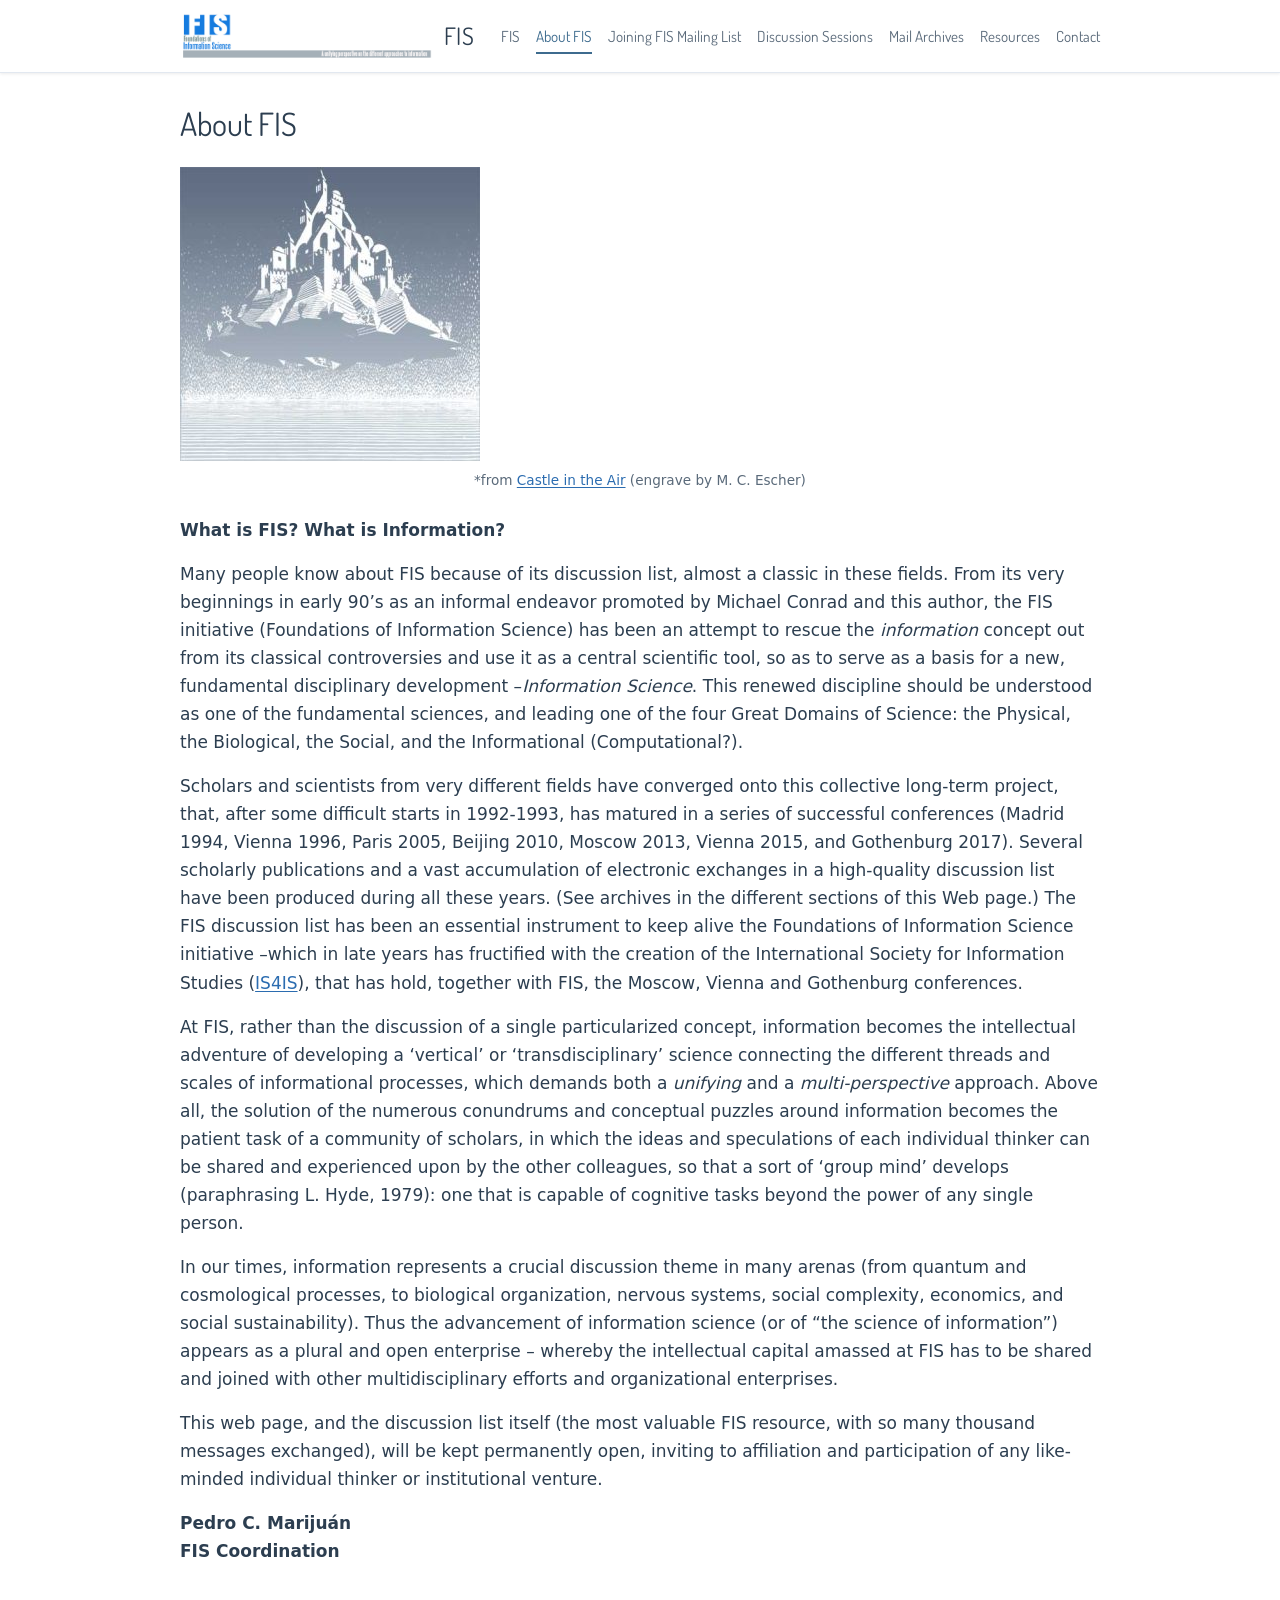
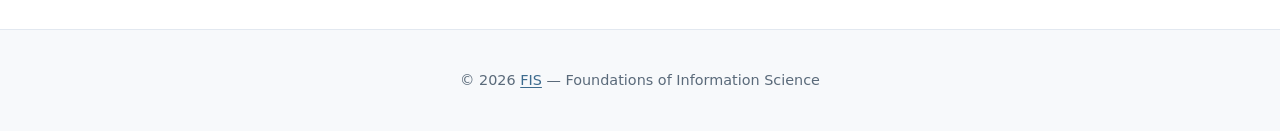
==== about-fis/index.html @ 60283fcf "convert the wordpress to basic static site" ====
<!DOCTYPE html>
<html lang="en">
<head>
  <meta charset="utf-8">
  <meta name="viewport" content="width=device-width, initial-scale=1">
  <title>About FIS — Foundations of Information Science</title>
  <meta name="description" content="Learn about FIS (Foundations of Information Science): its history, conferences, and mission to advance information science as a fundamental discipline.">
  <link rel="canonical" href="https://fis.sciforum.net/about-fis/">
  <link rel="icon" href="../assets/img/favicon.png" type="image/png">
  <link rel="preconnect" href="https://fonts.googleapis.com">
  <link rel="preconnect" href="https://fonts.gstatic.com" crossorigin>
  <link href="https://fonts.googleapis.com/css2?family=Dosis:wght@400;600&display=swap" rel="stylesheet">
  <link rel="stylesheet" href="../assets/css/style.css">
  <meta property="og:type" content="website">
  <meta property="og:site_name" content="FIS">
  <meta property="og:title" content="About FIS — Foundations of Information Science">
  <meta property="og:description" content="Learn about FIS (Foundations of Information Science): its history, conferences, and mission to advance information science as a fundamental discipline.">
  <meta property="og:url" content="https://fis.sciforum.net/about-fis/">
  <meta property="og:image" content="https://fis.sciforum.net/assets/img/escher.-Celestial-castle-1928.jpg">
  <meta property="og:locale" content="en_US">
  <meta name="twitter:card" content="summary_large_image">
  <meta name="twitter:title" content="About FIS — Foundations of Information Science">
  <meta name="twitter:description" content="Learn about FIS (Foundations of Information Science): its history, conferences, and mission to advance information science as a fundamental discipline.">
  <meta name="twitter:image" content="https://fis.sciforum.net/assets/img/escher.-Celestial-castle-1928.jpg">

</head>
<body>
  <header class="site-header">
    <div class="header-inner">
      <a class="site-logo" href="/">
        <img src="../assets/img/lll2.png" alt="FIS logo" width="48" height="48">
        <span>FIS</span>
      </a>
      <button class="nav-toggle" type="button" aria-label="Toggle navigation" aria-expanded="false">&#9776;</button>
      <nav class="site-nav" aria-label="Main navigation">
        <ul>
    <li><a href="/">FIS</a></li>
    <li><a href="/about-fis/" aria-current="page">About FIS</a></li>
    <li><a href="/fis-board/">Joining FIS Mailing List</a></li>
    <li><a href="/fis-discussion-sessions/">Discussion Sessions</a></li>
    <li><a href="/fis-mailing-list/">Mail Archives</a></li>
    <li><a href="/resources/">Resources</a></li>
    <li><a href="/contact/">Contact</a></li>
        </ul>
      </nav>
    </div>
  </header>
  <main class="site-main" id="main">
    <h1 class="page-title">About FIS</h1>
      <div class="content">
<figure class="figure-center"><a href="../assets/img/escher.-Celestial-castle-1928.jpg"><img src="../assets/img/escher.-Celestial-castle-1928-300x294.jpg" alt="M. C. Escher — Castle in the Air"></a><figcaption>*from <a target="_blank" rel="noopener noreferrer" href="http://www.mcescher.com/gallery/italian-period/castle-in-the-air/">Castle in the Air</a> (engrave by M. C. Escher)</figcaption></figure>
<p><strong>What is FIS? What is Information?</strong></p>
<p>Many people know about FIS because of its discussion list, almost a classic in these fields. From its very beginnings in early 90’s as an informal endeavor promoted by Michael Conrad and this author, the FIS initiative (Foundations of Information Science) has been an attempt to rescue the <em>information</em> concept out from its classical controversies and use it as a central scientific tool, so as to serve as a basis for a new, fundamental disciplinary development –<em>Information Science</em>. This renewed discipline should be understood as one of the fundamental sciences, and leading one of the four Great Domains of Science: the Physical, the Biological, the Social, and the Informational (Computational?).</p>
<p>Scholars and scientists from very different fields have converged onto this collective long-term project, that, after some difficult starts in 1992-1993, has matured in a series of successful conferences (Madrid 1994, Vienna 1996, Paris 2005, Beijing 2010, Moscow 2013, Vienna 2015, and Gothenburg 2017). Several scholarly publications and a vast accumulation of electronic exchanges in a high-quality discussion list have been produced during all these years. (See archives in the different sections of this Web page.) The FIS discussion list has been an essential instrument to keep alive the Foundations of Information Science initiative &#8211;which in late years has fructified with the creation of the International Society for Information Studies (<a href="http://is4is.org/" target="_blank" rel="noopener">IS4IS</a>), that has hold, together with FIS, the Moscow, Vienna and Gothenburg conferences.<br></p>
<p>At FIS, rather than the discussion of a single particularized concept, information becomes the intellectual adventure of developing a ‘vertical’ or ‘transdisciplinary’ science connecting the different threads and scales of informational processes, which demands both a <em>unifying</em> and a <em>multi-perspective</em> approach. Above all, the solution of the numerous conundrums and conceptual puzzles around information becomes the patient task of a community of scholars, in which the ideas and speculations of each individual thinker can be shared and experienced upon by the other colleagues, so that a sort of ‘group mind’ develops (paraphrasing L. Hyde, 1979): one that is capable of cognitive tasks beyond the power of any single person.</p>
<p>In our times, information represents a crucial discussion theme in many arenas (from quantum and cosmological processes, to biological organization, nervous systems, social complexity, economics, and social sustainability). Thus the advancement of information science (or of “the science of information”) appears as a plural and open enterprise &#8211; whereby the intellectual capital amassed at FIS has to be shared and joined with other multidisciplinary efforts and organizational enterprises. </p>
<p>This web page, and the discussion list itself (the most valuable FIS resource, with so many thousand messages exchanged), will be kept permanently open, inviting to affiliation and participation of any like-minded individual thinker or institutional venture.</p>
<p><strong>Pedro C. Marijuán<br>
FIS Coordination</strong></p>
      </div>
  </main>
  <footer class="site-footer">
    <p>&copy; 2026 <a href="/">FIS</a> — Foundations of Information Science</p>
  </footer>
  <script>
    (function () {
      var btn = document.querySelector('.nav-toggle');
      var nav = document.querySelector('.site-nav');
      if (!btn || !nav) return;
      btn.addEventListener('click', function () {
        var open = nav.classList.toggle('is-open');
        btn.setAttribute('aria-expanded', open ? 'true' : 'false');
      });
    })();
  </script>
</body>
</html>
---- assets/css/style.css ----
/* FIS static site — clean modern responsive design */

:root {
  --color-text: #2c3e50;
  --color-text-muted: #5a6a7a;
  --color-bg: #ffffff;
  --color-bg-alt: #f7f9fb;
  --color-border: #e2e8f0;
  --color-accent: #3d6b8e;
  --color-accent-hover: #2a5270;
  --color-link: #2b6cb0;
  --color-link-hover: #1a4f8a;
  --font-sans: "Dosis", system-ui, -apple-system, "Segoe UI", Roboto, sans-serif;
  --font-body: system-ui, -apple-system, "Segoe UI", Roboto, "Helvetica Neue", Arial, sans-serif;
  --max-width: 960px;
  --header-height: 72px;
  --radius: 6px;
  --shadow: 0 1px 3px rgba(0, 0, 0, 0.08);
}

*,
*::before,
*::after {
  box-sizing: border-box;
}

html {
  scroll-behavior: smooth;
}

body {
  margin: 0;
  font-family: var(--font-body);
  font-size: 1.0625rem;
  line-height: 1.65;
  color: var(--color-text);
  background: var(--color-bg);
}

img {
  max-width: 100%;
  height: auto;
  display: block;
}

a {
  color: var(--color-link);
  text-decoration: underline;
  text-underline-offset: 2px;
}

a:hover {
  color: var(--color-link-hover);
}

/* Header */
.site-header {
  background: var(--color-bg);
  border-bottom: 1px solid var(--color-border);
  position: sticky;
  top: 0;
  z-index: 100;
  box-shadow: var(--shadow);
}

.header-inner {
  max-width: var(--max-width);
  margin: 0 auto;
  padding: 0.75rem 1.25rem;
  display: flex;
  align-items: center;
  justify-content: space-between;
  gap: 1rem;
}

.site-logo {
  display: flex;
  align-items: center;
  gap: 0.75rem;
  text-decoration: none;
  color: var(--color-text);
}

.site-logo img {
  height: 48px;
  width: auto;
}

.site-logo span {
  font-family: var(--font-sans);
  font-size: 1.5rem;
  font-weight: 400;
  letter-spacing: 0.02em;
}

/* Mobile nav toggle */
.nav-toggle {
  display: none;
  background: none;
  border: 1px solid var(--color-border);
  border-radius: var(--radius);
  padding: 0.5rem 0.75rem;
  cursor: pointer;
  font-size: 1.25rem;
  line-height: 1;
  color: var(--color-text);
}

/* Navigation */
.site-nav ul {
  list-style: none;
  margin: 0;
  padding: 0;
  display: flex;
  flex-wrap: wrap;
  gap: 0.25rem 1rem;
}

.site-nav a {
  font-family: var(--font-sans);
  font-size: 0.95rem;
  text-decoration: none;
  color: var(--color-text-muted);
  padding: 0.35rem 0;
  border-bottom: 2px solid transparent;
  transition: color 0.15s, border-color 0.15s;
}

.site-nav a:hover,
.site-nav a[aria-current="page"] {
  color: var(--color-accent);
  border-bottom-color: var(--color-accent);
}

/* Main content */
.site-main {
  max-width: var(--max-width);
  margin: 0 auto;
  padding: 2rem 1.25rem 3rem;
}

.page-title {
  font-family: var(--font-sans);
  font-size: 2rem;
  font-weight: 400;
  margin: 0 0 1.5rem;
  color: var(--color-text);
  line-height: 1.2;
}

/* Content typography */
.content h2,
.content h3,
.content h4,
.content h5 {
  font-family: var(--font-sans);
  font-weight: 600;
  color: var(--color-text);
  margin: 1.75rem 0 0.75rem;
  line-height: 1.3;
}

.content h2 { font-size: 1.5rem; }
.content h3 { font-size: 1.3rem; }
.content h4 { font-size: 1.15rem; }
.content h5 { font-size: 1.05rem; font-weight: 500; }

.content p {
  margin: 0 0 1rem;
}

.content ul,
.content ol {
  margin: 0 0 1rem;
  padding-left: 1.5rem;
}

.content li {
  margin-bottom: 0.35rem;
}

.content hr {
  border: none;
  border-top: 1px solid var(--color-border);
  margin: 2rem 0;
}

.content blockquote {
  margin: 1rem 0;
  padding: 0.75rem 1.25rem;
  border-left: 3px solid var(--color-accent);
  background: var(--color-bg-alt);
  color: var(--color-text-muted);
}

.content table {
  width: 100%;
  border-collapse: collapse;
  margin: 1rem 0;
  font-size: 0.95rem;
}

.content th,
.content td {
  border: 1px solid var(--color-border);
  padding: 0.5rem 0.75rem;
  text-align: left;
}

.content th {
  background: var(--color-bg-alt);
  font-weight: 600;
}

.content .muted {
  color: var(--color-text-muted);
}

.content .resource-author {
  margin-top: 1.5rem;
}

.content .resource-link {
  padding-left: 1.5rem;
  margin-bottom: 0.5rem;
}

/* Hero section (home) */
.hero {
  display: grid;
  grid-template-columns: 1fr 280px;
  gap: 2rem;
  align-items: start;
  margin-bottom: 2rem;
}

.hero-image {
  text-align: center;
}

.hero-image img {
  margin: 0 auto;
  border-radius: var(--radius);
  box-shadow: var(--shadow);
}

.hero-image figcaption {
  font-size: 0.85rem;
  color: var(--color-text-muted);
  margin-top: 0.5rem;
}

.hero-image figcaption a {
  color: var(--color-text-muted);
}

.intro-lead {
  font-size: 1.125rem;
  color: var(--color-text-muted);
  line-height: 1.7;
}

.intro-lead strong {
  color: var(--color-text);
}

/* About page image */
.content .figure-center {
  text-align: center;
  margin: 1.5rem 0;
}

.content .figure-center figcaption {
  font-size: 0.85rem;
  color: var(--color-text-muted);
  margin-top: 0.5rem;
}

/* Footer */
.site-footer {
  background: var(--color-bg-alt);
  border-top: 1px solid var(--color-border);
  padding: 1.5rem 1.25rem;
  text-align: center;
  font-size: 0.9rem;
  color: var(--color-text-muted);
}

.site-footer a {
  color: var(--color-accent);
}

/* 404 page */
.error-page {
  text-align: center;
  padding: 4rem 1rem;
}

.error-page h1 {
  font-family: var(--font-sans);
  font-size: 4rem;
  margin: 0;
  color: var(--color-accent);
}

/* Responsive */
@media (max-width: 768px) {
  .nav-toggle {
    display: block;
  }

  .site-nav {
    display: none;
    position: absolute;
    top: 100%;
    left: 0;
    right: 0;
    background: var(--color-bg);
    border-bottom: 1px solid var(--color-border);
    box-shadow: var(--shadow);
    padding: 1rem 1.25rem;
  }

  .site-nav.is-open {
    display: block;
  }

  .site-nav ul {
    flex-direction: column;
    gap: 0.5rem;
  }

  .site-header {
    position: relative;
  }

  .hero {
    grid-template-columns: 1fr;
  }

  .hero-image {
    order: -1;
    max-width: 280px;
    margin: 0 auto;
  }

  .page-title {
    font-size: 1.6rem;
  }
}

@media (prefers-reduced-motion: reduce) {
  html {
    scroll-behavior: auto;
  }
}
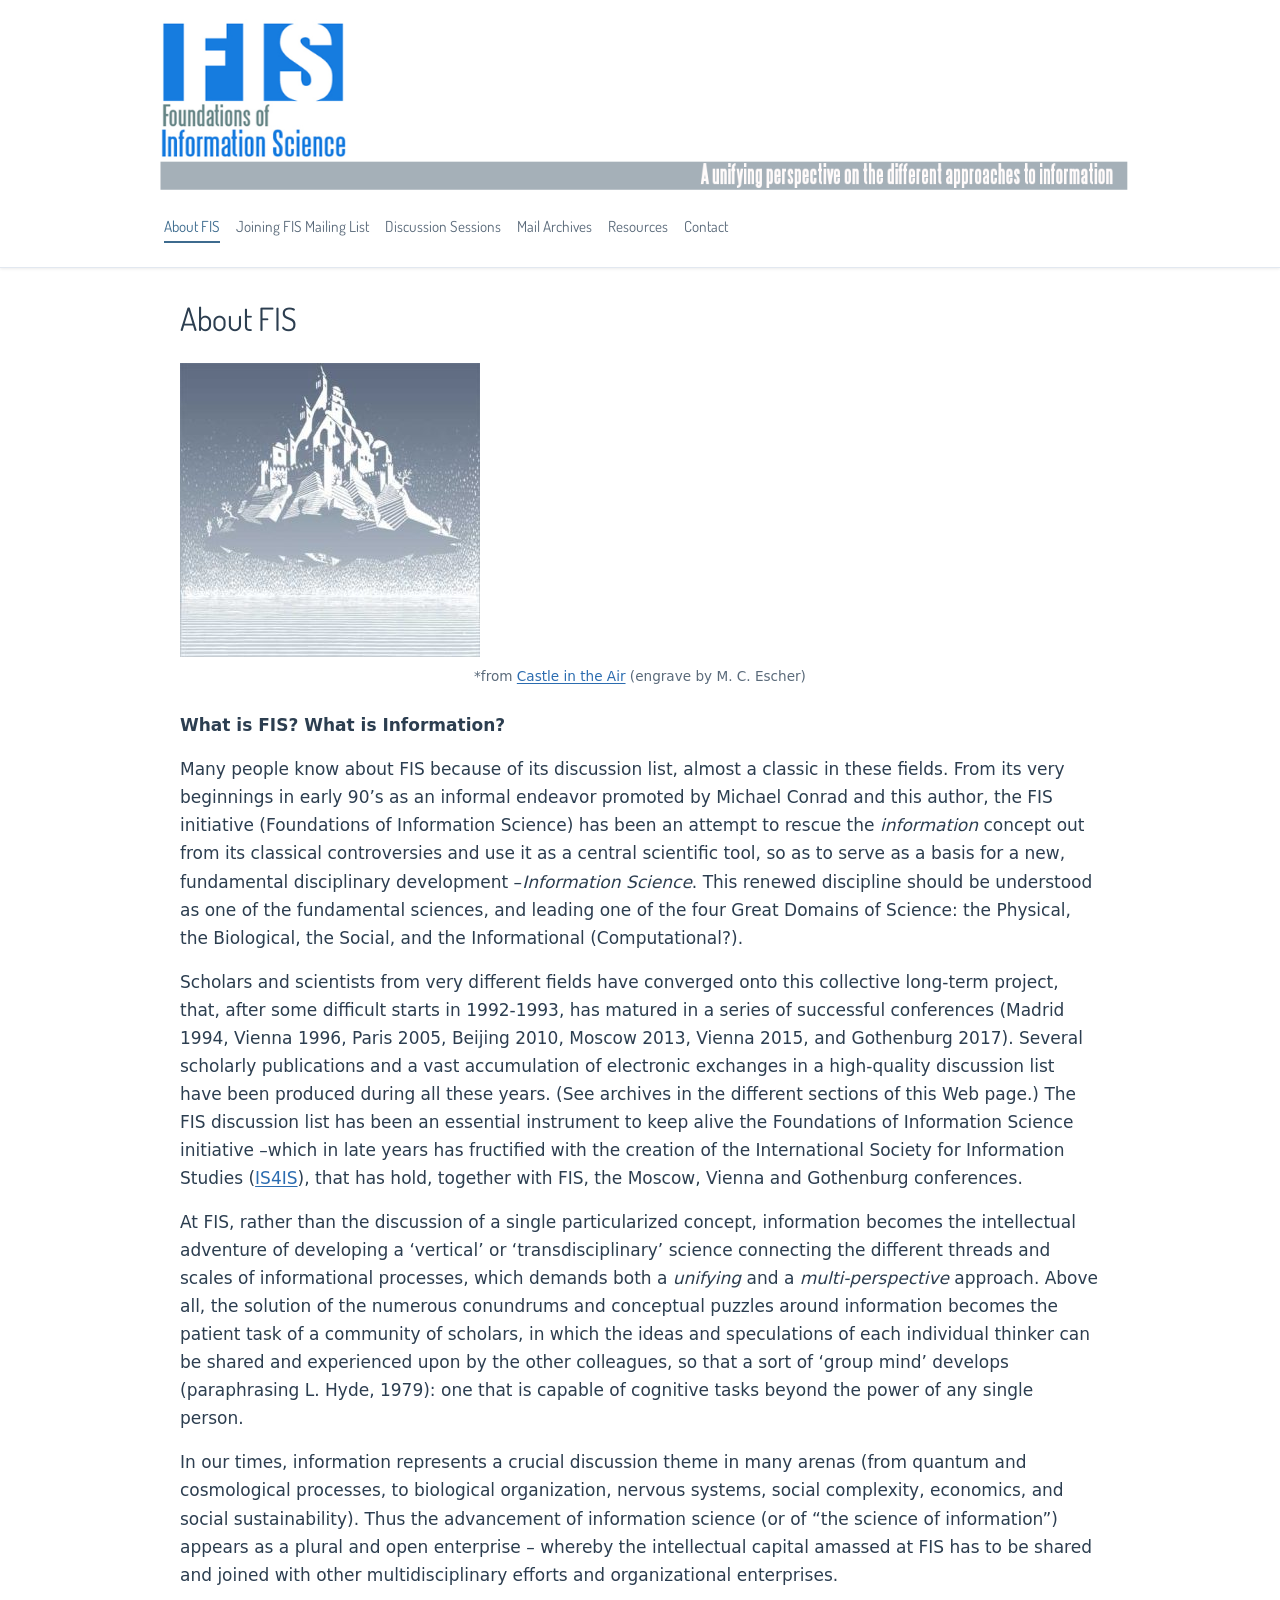
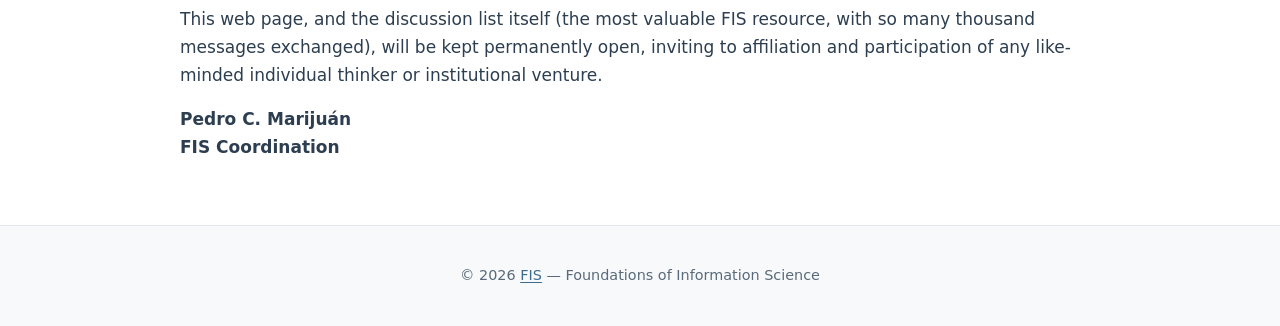
==== commit 256efe79: "updates on the header of the website" ====
--- a/about-fis/index.html
+++ b/about-fis/index.html
@@ -28,13 +28,11 @@
   <header class="site-header">
     <div class="header-inner">
       <a class="site-logo" href="/">
-        <img src="../assets/img/lll2.png" alt="FIS logo" width="48" height="48">
-        <span>FIS</span>
+        <img src="../assets/img/lll2.png" alt="FIS — Foundations of Information Science" width="1260" height="240">
       </a>
       <button class="nav-toggle" type="button" aria-label="Toggle navigation" aria-expanded="false">&#9776;</button>
       <nav class="site-nav" aria-label="Main navigation">
         <ul>
-    <li><a href="/">FIS</a></li>
     <li><a href="/about-fis/" aria-current="page">About FIS</a></li>
     <li><a href="/fis-board/">Joining FIS Mailing List</a></li>
     <li><a href="/fis-discussion-sessions/">Discussion Sessions</a></li>
--- a/assets/css/style.css
+++ b/assets/css/style.css
@@ -64,37 +64,35 @@
 }
 
 .header-inner {
-  max-width: var(--max-width);
+  max-width: 1024px;
   margin: 0 auto;
   padding: 0.75rem 1.25rem;
-  display: flex;
+  display: grid;
+  grid-template-columns: 1fr auto;
+  grid-template-rows: auto auto;
+  gap: 0.75rem 1rem;
   align-items: center;
-  justify-content: space-between;
-  gap: 1rem;
 }
 
 .site-logo {
-  display: flex;
-  align-items: center;
-  gap: 0.75rem;
+  grid-column: 1 / -1;
+  display: block;
+  width: 100%;
+  max-width: 1024px;
   text-decoration: none;
-  color: var(--color-text);
 }
 
 .site-logo img {
-  height: 48px;
-  width: auto;
-}
-
-.site-logo span {
-  font-family: var(--font-sans);
-  font-size: 1.5rem;
-  font-weight: 400;
-  letter-spacing: 0.02em;
+  width: 100%;
+  max-width: 1024px;
+  height: auto;
 }
 
 /* Mobile nav toggle */
 .nav-toggle {
+  grid-column: 2;
+  grid-row: 2;
+  justify-self: end;
   display: none;
   background: none;
   border: 1px solid var(--color-border);
@@ -106,6 +104,12 @@
   color: var(--color-text);
 }
 
+.site-nav {
+  margin: 0 1rem 1rem 1rem;
+  grid-column: 1 / -1;
+  grid-row: 2;
+}
+
 /* Navigation */
 .site-nav ul {
   list-style: none;
@@ -222,7 +226,8 @@
 
 .content .resource-link {
   padding-left: 1.5rem;
-  margin-bottom: 0.5rem;
+  margin-bottom: 2.5rem;
+  display: block;
 }
 
 /* Hero section (home) */
